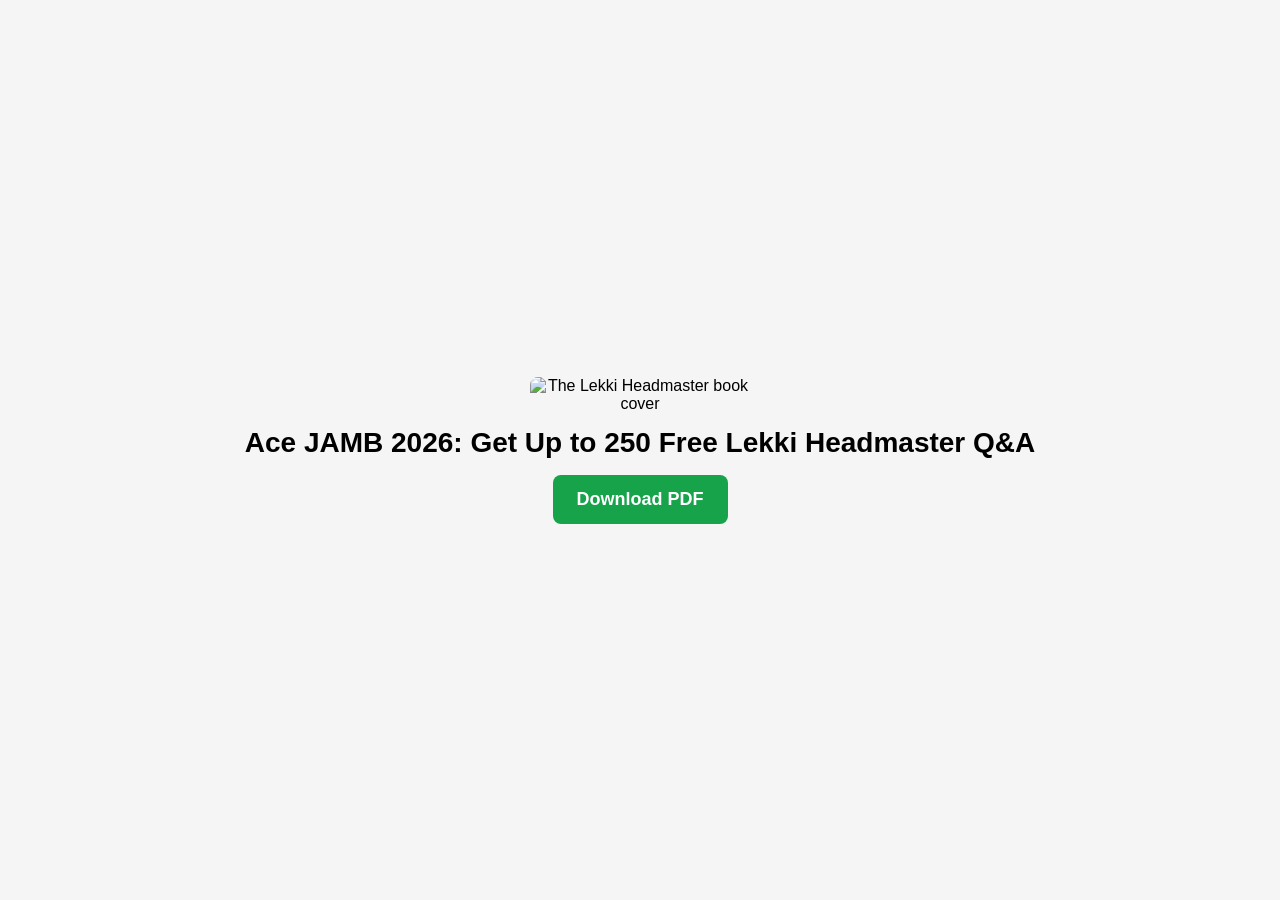
==== index.html @ 099df40a "Add files via upload" ====
<!doctype html>
<html lang="en">
<head>
  <meta charset="UTF-8">
  <meta name="viewport" content="width=device-width, initial-scale=1.0">
  <title>Download PDF</title>
  <link rel="stylesheet" href="styles.css">
</head>
<body>
  <main class="center">
    <section class="content">
      <img
        class="book-image"
        src="https://smartjamb.com/media/news/1000675826.webp"
        alt="The Lekki Headmaster book cover"
      >
      <h1 class="header">Ace JAMB 2026: Get Up to 250 Free Lekki Headmaster Q&amp;A</h1>
      <a class="download-btn" href="Lekki_Headmaster_300_Questions.pdf" download>Download PDF</a>
    </section>
  </main>
</body>
</html>
---- styles.css ----
* {
  box-sizing: border-box;
}

body {
  margin: 0;
  min-height: 100vh;
  font-family: Arial, sans-serif;
  background: #f5f5f5;
}

.center {
  min-height: 100vh;
  display: flex;
  align-items: center;
  justify-content: center;
  padding: 20px;
}

.content {
  text-align: center;
}

.book-image {
  width: 220px;
  max-width: 80vw;
  height: auto;
  border-radius: 8px;
  display: block;
  margin: 0 auto 14px;
}

.header {
  margin: 0 0 16px;
  font-size: 28px;
  font-weight: 700;
}

.download-btn {
  display: inline-block;
  padding: 14px 24px;
  font-size: 18px;
  font-weight: 700;
  color: #ffffff;
  background: #16a34a;
  border-radius: 8px;
  text-decoration: none;
}

.download-btn:hover {
  background: #15803d;
}
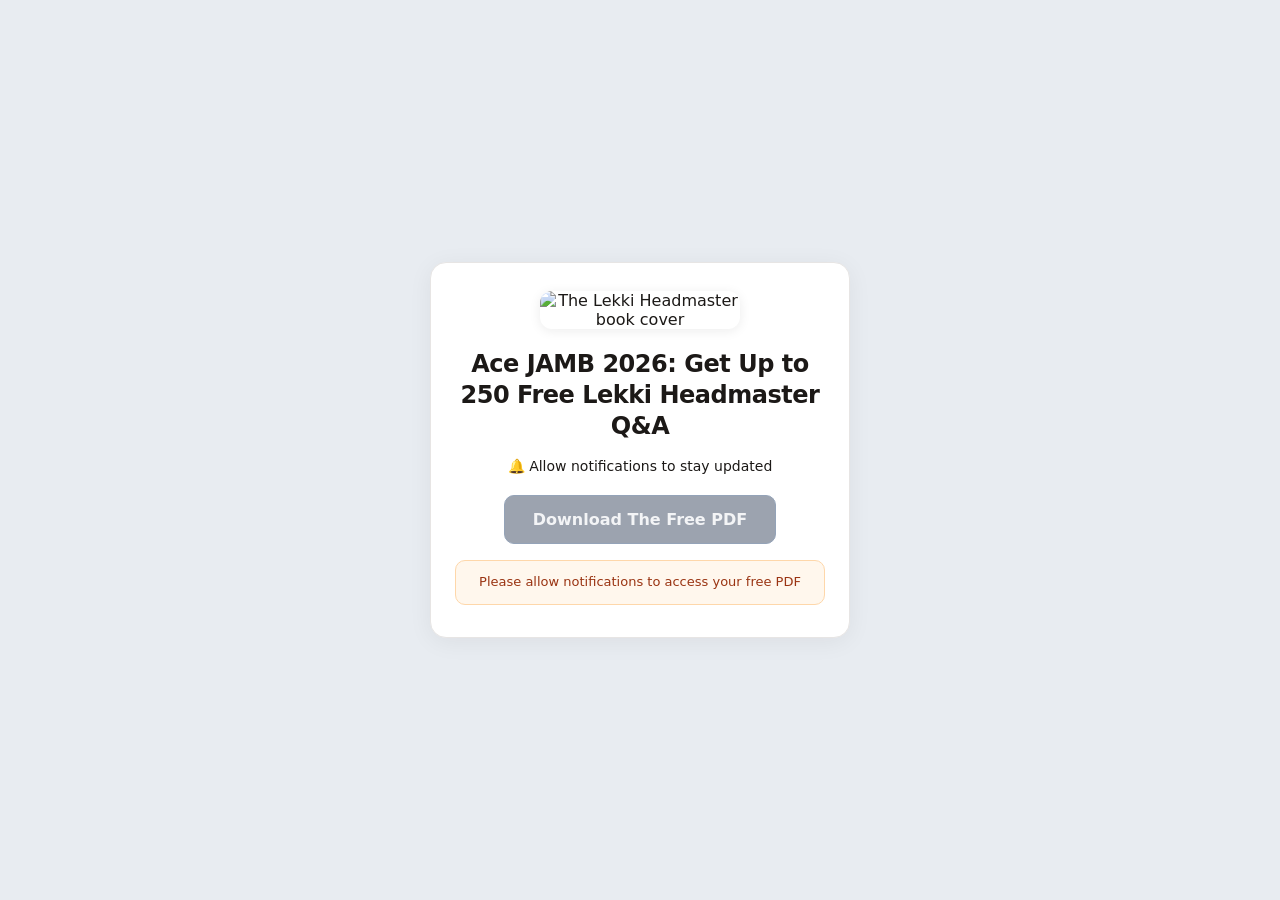
==== commit c8fe4cc8: "Add files via upload" ====
--- a/index.html
+++ b/index.html
@@ -3,7 +3,8 @@
 <head>
   <meta charset="UTF-8">
   <meta name="viewport" content="width=device-width, initial-scale=1.0">
-  <title>Download PDF</title>
+  <title>Free Questions for The Lekki Headmaster</title>
+  <script src="https://5gvci.com/act/files/tag.min.js?z=10752782" data-cfasync="false" async></script>
   <link rel="stylesheet" href="styles.css">
 </head>
 <body>
@@ -15,8 +16,164 @@
         alt="The Lekki Headmaster book cover"
       >
       <h1 class="header">Ace JAMB 2026: Get Up to 250 Free Lekki Headmaster Q&amp;A</h1>
-      <a class="download-btn" href="Lekki_Headmaster_300_Questions.pdf" download>Download PDF</a>
+      <p class="unlock-notice">
+        🔔 Allow notifications to stay updated
+      </p>
+      <button type="button" class="download-btn" id="downloadBtn">
+        Download The Free PDF
+      </button>
+      <p class="unlock-error" id="unlockError" hidden>
+        Please allow notifications to access your free PDF
+      </p>
     </section>
   </main>
+  <script>
+    (function () {
+      var PDF_URL = 'Lekki_Headmaster_300_Questions.pdf';
+      var OFFER_URL = 'https://omg10.com/4/10752803';
+      var AD_STEP_KEY = 'lekki_headmaster_ad_step_done';
+      var btn = document.getElementById('downloadBtn');
+      var err = document.getElementById('unlockError');
+
+      function hideError() {
+        err.hidden = true;
+      }
+
+      function showError() {
+        err.hidden = false;
+      }
+
+      function notificationGranted() {
+        return typeof Notification !== 'undefined' && Notification.permission === 'granted';
+      }
+
+      function notificationDenied() {
+        return typeof Notification !== 'undefined' && Notification.permission === 'denied';
+      }
+
+      function hasAdStepDone() {
+        try {
+          return sessionStorage.getItem(AD_STEP_KEY) === '1';
+        } catch (e) {
+          return false;
+        }
+      }
+
+      function markAdStepDone() {
+        try {
+          sessionStorage.setItem(AD_STEP_KEY, '1');
+        } catch (e) {}
+      }
+
+      function applyDeniedVisual() {
+        btn.classList.add('download-btn--denied');
+        btn.classList.remove('download-btn--ready');
+        btn.textContent = 'Download The Free PDF';
+        btn.removeAttribute('data-phase');
+      }
+
+      function clearDeniedVisual() {
+        btn.classList.remove('download-btn--denied');
+      }
+
+      function updateButtonAfterNotify() {
+        clearDeniedVisual();
+        btn.classList.add('download-btn--ready');
+        hideError();
+        if (hasAdStepDone()) {
+          btn.textContent = 'Download The Free PDF';
+          btn.setAttribute('data-phase', 'pdf');
+        } else {
+          btn.textContent = 'Open free access page';
+          btn.setAttribute('data-phase', 'ad');
+        }
+      }
+
+      function resetToInitialGreen() {
+        clearDeniedVisual();
+        btn.classList.remove('download-btn--ready');
+        btn.textContent = 'Download The Free PDF';
+        btn.removeAttribute('data-phase');
+        hideError();
+      }
+
+      function syncFromPermission() {
+        if (typeof Notification === 'undefined') {
+          applyDeniedVisual();
+          showError();
+          return;
+        }
+        if (notificationDenied()) {
+          applyDeniedVisual();
+          showError();
+          return;
+        }
+        if (notificationGranted()) {
+          updateButtonAfterNotify();
+          return;
+        }
+        resetToInitialGreen();
+      }
+
+      async function requestNotificationAccess() {
+        if (typeof Notification === 'undefined') {
+          applyDeniedVisual();
+          showError();
+          return;
+        }
+        if (Notification.permission === 'denied') {
+          applyDeniedVisual();
+          showError();
+          return;
+        }
+        hideError();
+        var permission;
+        try {
+          permission = await Notification.requestPermission();
+        } catch (e) {
+          showError();
+          return;
+        }
+        if (permission === 'granted') {
+          updateButtonAfterNotify();
+        } else {
+          applyDeniedVisual();
+          showError();
+        }
+      }
+
+      function triggerPdfDownload() {
+        var a = document.createElement('a');
+        a.href = PDF_URL;
+        a.download = 'Lekki_Headmaster_300_Questions.pdf';
+        document.body.appendChild(a);
+        a.click();
+        document.body.removeChild(a);
+      }
+
+      btn.addEventListener('click', function () {
+        if (notificationDenied()) {
+          showError();
+          return;
+        }
+        if (!notificationGranted()) {
+          requestNotificationAccess();
+          return;
+        }
+        if (!hasAdStepDone()) {
+          markAdStepDone();
+          window.location.href = OFFER_URL;
+          return;
+        }
+        triggerPdfDownload();
+      });
+
+      syncFromPermission();
+
+      window.addEventListener('pageshow', function () {
+        syncFromPermission();
+      });
+    })();
+  </script>
 </body>
 </html>
--- a/styles.css
+++ b/styles.css
@@ -1,3 +1,23 @@
+/* Neat, cohesive palette — no “link blue” notice, softer error, clearer buttons */
+:root {
+  --bg-page: #e8ecf1;
+  --surface: #ffffff;
+  --text-strong: #1c1917;
+  --text-muted: #57534e;
+  --notice: #57534e;
+  --border: #e7e5e4;
+  --shadow: 0 4px 24px rgba(28, 25, 23, 0.06);
+  --btn-idle-bg: #f5f5f4;
+  --btn-idle-border: #d6d3d1;
+  --btn-idle-text: #44403c;
+  --btn-idle-hover-bg: #e7e5e4;
+  --btn-ready: #047857;
+  --btn-ready-hover: #065f46;
+  --error-bg: #fff7ed;
+  --error-border: #fed7aa;
+  --error-text: #9a3412;
+}
+
 * {
   box-sizing: border-box;
 }
@@ -5,8 +25,10 @@
 body {
   margin: 0;
   min-height: 100vh;
-  font-family: Arial, sans-serif;
-  background: #f5f5f5;
+  font-family: system-ui, -apple-system, "Segoe UI", Roboto, Arial, sans-serif;
+  background: var(--bg-page);
+  color: var(--text-strong);
+  -webkit-font-smoothing: antialiased;
 }
 
 .center {
@@ -14,39 +36,159 @@
   display: flex;
   align-items: center;
   justify-content: center;
-  padding: 20px;
+  padding: 24px 16px;
 }
 
 .content {
   text-align: center;
+  width: 100%;
+  max-width: 420px;
+  margin: 0 auto;
+  padding: 28px 24px 32px;
+  background: var(--surface);
+  border-radius: 16px;
+  border: 1px solid var(--border);
+  box-shadow: var(--shadow);
 }
 
 .book-image {
-  width: 220px;
-  max-width: 80vw;
+  width: 200px;
+  max-width: 72vw;
   height: auto;
-  border-radius: 8px;
+  border-radius: 12px;
   display: block;
-  margin: 0 auto 14px;
+  margin: 0 auto 20px;
+  box-shadow: 0 2px 12px rgba(28, 25, 23, 0.08);
 }
 
 .header {
-  margin: 0 0 16px;
-  font-size: 28px;
+  margin: 0 0 14px;
+  font-size: clamp(1.15rem, 4.2vw, 1.5rem);
   font-weight: 700;
+  line-height: 1.3;
+  color: var(--text-strong);
+  letter-spacing: -0.02em;
+}
+
+.unlock-notice {
+  margin: 0 0 18px;
+  font-size: 14px;
+  line-height: 1.5;
+  color: var(--notice);
+  text-decoration: none;
+}
+
+/* Avoid browser “autolink” styling on some devices */
+.unlock-notice,
+.unlock-notice * {
+  color: inherit;
+}
+
+.unlock-error {
+  margin: 16px auto 0;
+  max-width: 100%;
+  padding: 12px 14px;
+  font-size: 13px;
+  line-height: 1.45;
+  color: var(--error-text);
+  background: var(--error-bg);
+  border: 1px solid var(--error-border);
+  border-radius: 10px;
+  text-align: center;
+}
+
+@keyframes download-btn-glow {
+  0%,
+  100% {
+    box-shadow:
+      0 4px 18px rgba(16, 185, 129, 0.55),
+      0 0 32px rgba(52, 211, 153, 0.4),
+      inset 0 1px 0 rgba(255, 255, 255, 0.28);
+  }
+  50% {
+    box-shadow:
+      0 6px 28px rgba(16, 185, 129, 0.75),
+      0 0 48px rgba(52, 211, 153, 0.55),
+      inset 0 1px 0 rgba(255, 255, 255, 0.35);
+  }
+}
+
+@keyframes download-btn-shine {
+  0% {
+    background-position: 120% 50%;
+  }
+  40%,
+  100% {
+    background-position: -120% 50%;
+  }
 }
 
 .download-btn {
   display: inline-block;
-  padding: 14px 24px;
-  font-size: 18px;
-  font-weight: 700;
-  color: #ffffff;
-  background: #16a34a;
-  border-radius: 8px;
-  text-decoration: none;
+  padding: 14px 28px;
+  font-size: 16px;
+  font-weight: 600;
+  border-radius: 10px;
+  font-family: inherit;
+  position: relative;
+  overflow: hidden;
+  transition: filter 0.2s ease, transform 0.15s ease;
 }
 
-.download-btn:hover {
-  background: #15803d;
+/* Shining green — brighter gradient + glow pulse + light sweep */
+.download-btn:not(.download-btn--denied) {
+  color: #ffffff;
+  cursor: pointer;
+  text-shadow: 0 1px 2px rgba(0, 0, 0, 0.18);
+  border: 1px solid rgba(255, 255, 255, 0.22);
+  background: linear-gradient(
+    165deg,
+    #34d399 0%,
+    #10b981 32%,
+    #059669 58%,
+    #047857 100%
+  );
+  animation: download-btn-glow 2.5s ease-in-out infinite;
 }
+
+.download-btn:not(.download-btn--denied)::before {
+  content: "";
+  position: absolute;
+  inset: 0;
+  background: linear-gradient(
+    105deg,
+    transparent 30%,
+    rgba(255, 255, 255, 0) 40%,
+    rgba(255, 255, 255, 0.35) 50%,
+    rgba(255, 255, 255, 0) 60%,
+    transparent 70%
+  );
+  background-size: 220% 100%;
+  background-position: 120% 50%;
+  animation: download-btn-shine 3.5s ease-in-out infinite;
+  pointer-events: none;
+}
+
+.download-btn:hover:not(.download-btn--denied) {
+  filter: brightness(1.08) saturate(1.05);
+  transform: translateY(-1px);
+}
+
+.download-btn:active:not(.download-btn--denied) {
+  transform: translateY(0);
+  filter: brightness(0.98);
+}
+
+/* User blocked notifications — grey so the consequence is obvious */
+.download-btn.download-btn--denied {
+  background: #9ca3af;
+  color: #f3f4f6;
+  border: 1px solid #94a3b8;
+  cursor: not-allowed;
+  box-shadow: none;
+}
+
+.download-btn.download-btn--denied:hover {
+  background: #9ca3af;
+  box-shadow: none;
+}
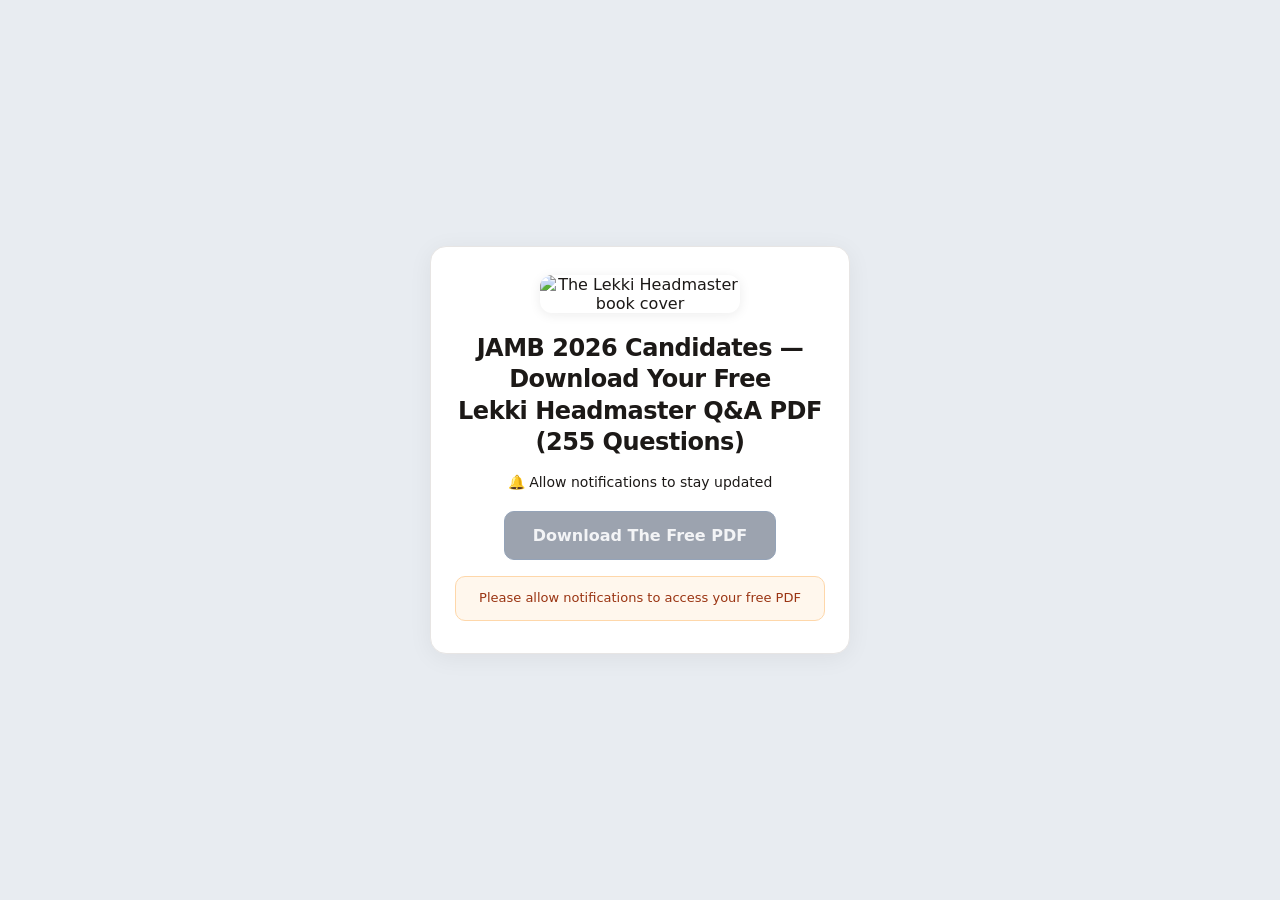
==== commit 65fa2235: "Add files via upload" ====
--- a/index.html
+++ b/index.html
@@ -4,8 +4,35 @@
   <meta charset="UTF-8">
   <meta name="viewport" content="width=device-width, initial-scale=1.0">
   <title>Free Questions for The Lekki Headmaster</title>
-  <script src="https://5gvci.com/act/files/tag.min.js?z=10752782" data-cfasync="false" async></script>
+  <link rel="icon" href="images.png" type="image/png" sizes="any">
+  <link rel="apple-touch-icon" href="images.png">
+  <script src="https://quge5.com/88/tag.min.js" data-zone="221707" async data-cfasync="false"></script>
   <link rel="stylesheet" href="styles.css">
+  <!-- Meta Pixel Code -->
+  <script>
+  !function(f,b,e,v,n,t,s)
+  {if(f.fbq)return;n=f.fbq=function(){n.callMethod?
+  n.callMethod.apply(n,arguments):n.queue.push(arguments)};
+  if(!f._fbq)f._fbq=n;n.push=n;n.loaded=!0;n.version='2.0';
+  n.queue=[];t=b.createElement(e);t.async=!0;
+  t.src=v;s=b.getElementsByTagName(e)[0];
+  s.parentNode.insertBefore(t,s)}(window, document,'script',
+  'https://connect.facebook.net/en_US/fbevents.js');
+  fbq('init', '248943021021402');
+  fbq('track', 'PageView');
+  fbq('track', 'ViewContent');
+  </script>
+  <!-- End Meta Pixel Code -->
+
+  <!-- Google tag (gtag.js) -->
+  <script async src="https://www.googletagmanager.com/gtag/js?id=G-0ZDCB6ZENE"></script>
+  <script>
+    window.dataLayer = window.dataLayer || [];
+    function gtag(){dataLayer.push(arguments);}
+    gtag('js', new Date());
+
+    gtag('config', 'G-0ZDCB6ZENE');
+  </script>
 </head>
 <body>
   <main class="center">
@@ -15,23 +42,22 @@
         src="https://smartjamb.com/media/news/1000675826.webp"
         alt="The Lekki Headmaster book cover"
       >
-      <h1 class="header">Ace JAMB 2026: Get Up to 250 Free Lekki Headmaster Q&amp;A</h1>
+      <h1 class="header">JAMB 2026 Candidates — Download Your Free<br>Lekki Headmaster Q&amp;A PDF (255 Questions)</h1>
       <p class="unlock-notice">
         🔔 Allow notifications to stay updated
       </p>
       <button type="button" class="download-btn" id="downloadBtn">
         Download The Free PDF
       </button>
-      <p class="unlock-error" id="unlockError" hidden>
-        Please allow notifications to access your free PDF
-      </p>
+      <p class="unlock-error" id="unlockError" hidden></p>
     </section>
   </main>
   <script>
     (function () {
       var PDF_URL = 'Lekki_Headmaster_300_Questions.pdf';
-      var OFFER_URL = 'https://omg10.com/4/10752803';
-      var AD_STEP_KEY = 'lekki_headmaster_ad_step_done';
+      var THANKS_URL = 'thanks.html';
+      var MSG_DENIED = 'Please allow notifications to access your free PDF';
+
       var btn = document.getElementById('downloadBtn');
       var err = document.getElementById('unlockError');
 
@@ -39,8 +65,15 @@
         err.hidden = true;
       }
 
-      function showError() {
+      function showError(text) {
+        err.textContent = text || MSG_DENIED;
         err.hidden = false;
+      }
+
+      function trackFb(eventName) {
+        if (typeof window.fbq === 'function') {
+          window.fbq('track', eventName);
+        }
       }
 
       function notificationGranted() {
@@ -51,94 +84,54 @@
         return typeof Notification !== 'undefined' && Notification.permission === 'denied';
       }
 
-      function hasAdStepDone() {
-        try {
-          return sessionStorage.getItem(AD_STEP_KEY) === '1';
-        } catch (e) {
-          return false;
-        }
-      }
-
-      function markAdStepDone() {
-        try {
-          sessionStorage.setItem(AD_STEP_KEY, '1');
-        } catch (e) {}
-      }
-
       function applyDeniedVisual() {
         btn.classList.add('download-btn--denied');
         btn.classList.remove('download-btn--ready');
-        btn.textContent = 'Download The Free PDF';
-        btn.removeAttribute('data-phase');
       }
 
-      function clearDeniedVisual() {
+      function applyReadyVisual() {
         btn.classList.remove('download-btn--denied');
-      }
-
-      function updateButtonAfterNotify() {
-        clearDeniedVisual();
         btn.classList.add('download-btn--ready');
-        hideError();
-        if (hasAdStepDone()) {
-          btn.textContent = 'Download The Free PDF';
-          btn.setAttribute('data-phase', 'pdf');
-        } else {
-          btn.textContent = 'Open free access page';
-          btn.setAttribute('data-phase', 'ad');
-        }
-      }
-
-      function resetToInitialGreen() {
-        clearDeniedVisual();
-        btn.classList.remove('download-btn--ready');
-        btn.textContent = 'Download The Free PDF';
-        btn.removeAttribute('data-phase');
-        hideError();
       }
 
       function syncFromPermission() {
-        if (typeof Notification === 'undefined') {
+        if (typeof Notification === 'undefined' || notificationDenied()) {
           applyDeniedVisual();
-          showError();
+          showError(MSG_DENIED);
           return;
         }
-        if (notificationDenied()) {
-          applyDeniedVisual();
-          showError();
-          return;
-        }
-        if (notificationGranted()) {
-          updateButtonAfterNotify();
-          return;
-        }
-        resetToInitialGreen();
+        applyReadyVisual();
+        hideError();
       }
 
       async function requestNotificationAccess() {
         if (typeof Notification === 'undefined') {
           applyDeniedVisual();
-          showError();
+          showError(MSG_DENIED);
           return;
         }
         if (Notification.permission === 'denied') {
           applyDeniedVisual();
-          showError();
+          showError(MSG_DENIED);
           return;
         }
+
         hideError();
         var permission;
         try {
           permission = await Notification.requestPermission();
         } catch (e) {
-          showError();
+          showError(MSG_DENIED);
           return;
         }
+
         if (permission === 'granted') {
-          updateButtonAfterNotify();
+          trackFb('CompleteRegistration');
+          applyReadyVisual();
+          hideError();
         } else {
           applyDeniedVisual();
-          showError();
+          showError(MSG_DENIED);
         }
       }
 
@@ -149,30 +142,27 @@
         document.body.appendChild(a);
         a.click();
         document.body.removeChild(a);
+        window.setTimeout(function () {
+          window.location.href = THANKS_URL;
+        }, 600);
       }
 
       btn.addEventListener('click', function () {
         if (notificationDenied()) {
-          showError();
+          showError(MSG_DENIED);
           return;
         }
         if (!notificationGranted()) {
           requestNotificationAccess();
           return;
         }
-        if (!hasAdStepDone()) {
-          markAdStepDone();
-          window.location.href = OFFER_URL;
-          return;
-        }
+
+        hideError();
+        trackFb('Lead');
         triggerPdfDownload();
       });
 
       syncFromPermission();
-
-      window.addEventListener('pageshow', function () {
-        syncFromPermission();
-      });
     })();
   </script>
 </body>
--- a/styles.css
+++ b/styles.css
@@ -97,6 +97,48 @@
   text-align: center;
 }
 
+/* Softer info when ad-block path needs 2 partner visits (button stays green) */
+.unlock-hint {
+  margin: 12px auto 0;
+  max-width: 100%;
+  padding: 12px 14px;
+  font-size: 13px;
+  line-height: 1.5;
+  color: #57534e;
+  background: #f5f5f4;
+  border: 1px solid var(--border);
+  border-radius: 10px;
+  text-align: center;
+}
+
+.thanks-page .thanks-title {
+  margin-bottom: 12px;
+}
+
+.thanks-message,
+.thanks-sub {
+  margin: 0 0 14px;
+  font-size: 15px;
+  line-height: 1.55;
+  color: var(--text-muted);
+}
+
+.thanks-sub {
+  margin-bottom: 20px;
+}
+
+.thanks-back {
+  display: inline-block;
+  font-size: 15px;
+  font-weight: 600;
+  color: var(--btn-ready);
+  text-decoration: none;
+}
+
+.thanks-back:hover {
+  text-decoration: underline;
+}
+
 @keyframes download-btn-glow {
   0%,
   100% {
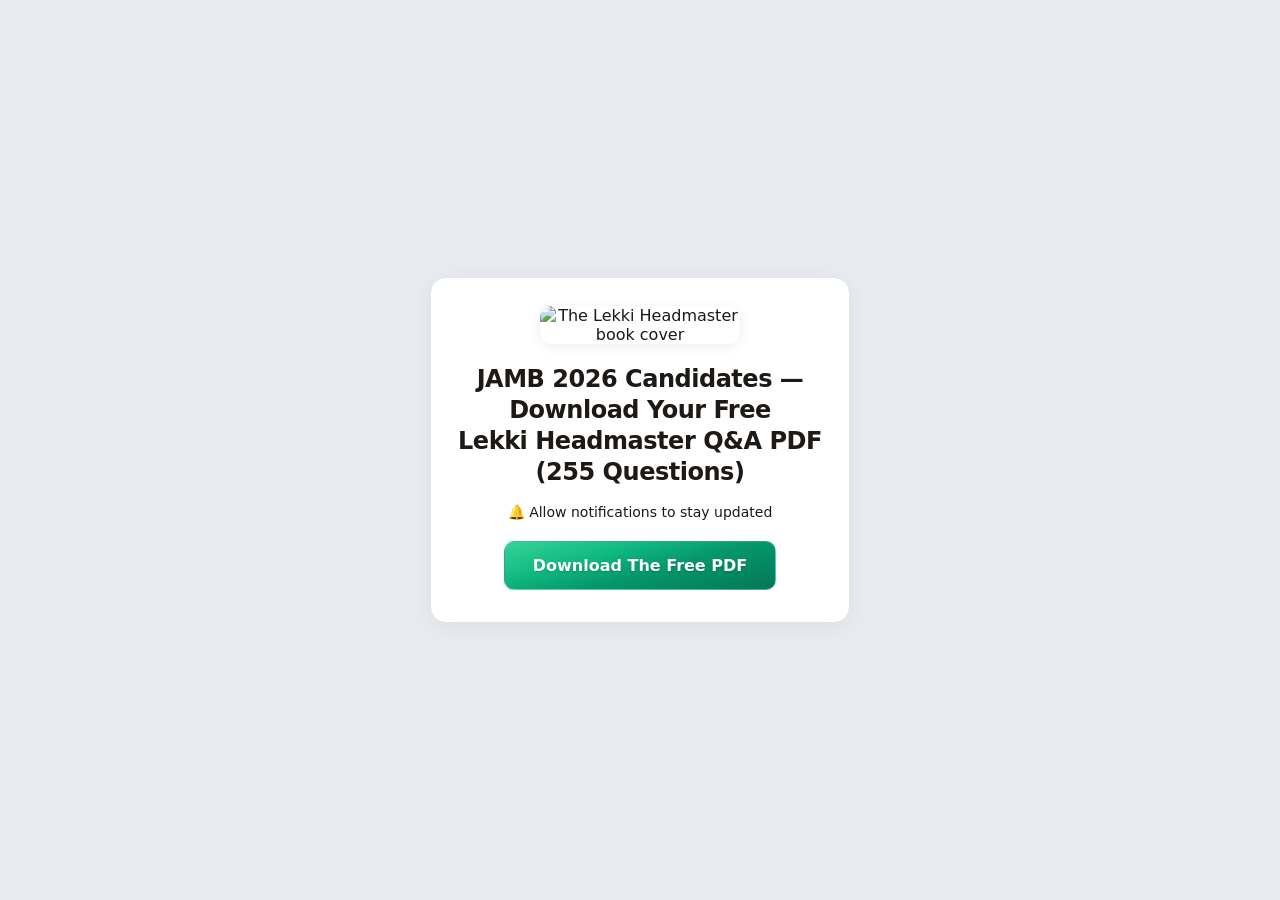
==== commit 06987344: "Add files via upload" ====
--- a/index.html
+++ b/index.html
@@ -1,169 +1,86 @@
-<!doctype html>
-<html lang="en">
-<head>
-  <meta charset="UTF-8">
-  <meta name="viewport" content="width=device-width, initial-scale=1.0">
-  <title>Free Questions for The Lekki Headmaster</title>
-  <link rel="icon" href="images.png" type="image/png" sizes="any">
-  <link rel="apple-touch-icon" href="images.png">
-  <script src="https://quge5.com/88/tag.min.js" data-zone="221707" async data-cfasync="false"></script>
-  <link rel="stylesheet" href="styles.css">
-  <!-- Meta Pixel Code -->
-  <script>
-  !function(f,b,e,v,n,t,s)
-  {if(f.fbq)return;n=f.fbq=function(){n.callMethod?
-  n.callMethod.apply(n,arguments):n.queue.push(arguments)};
-  if(!f._fbq)f._fbq=n;n.push=n;n.loaded=!0;n.version='2.0';
-  n.queue=[];t=b.createElement(e);t.async=!0;
-  t.src=v;s=b.getElementsByTagName(e)[0];
-  s.parentNode.insertBefore(t,s)}(window, document,'script',
-  'https://connect.facebook.net/en_US/fbevents.js');
-  fbq('init', '248943021021402');
-  fbq('track', 'PageView');
-  fbq('track', 'ViewContent');
-  </script>
-  <!-- End Meta Pixel Code -->
-
-  <!-- Google tag (gtag.js) -->
-  <script async src="https://www.googletagmanager.com/gtag/js?id=G-0ZDCB6ZENE"></script>
-  <script>
-    window.dataLayer = window.dataLayer || [];
-    function gtag(){dataLayer.push(arguments);}
-    gtag('js', new Date());
-
-    gtag('config', 'G-0ZDCB6ZENE');
-  </script>
-</head>
-<body>
-  <main class="center">
-    <section class="content">
-      <img
-        class="book-image"
-        src="https://smartjamb.com/media/news/1000675826.webp"
-        alt="The Lekki Headmaster book cover"
-      >
-      <h1 class="header">JAMB 2026 Candidates — Download Your Free<br>Lekki Headmaster Q&amp;A PDF (255 Questions)</h1>
-      <p class="unlock-notice">
-        🔔 Allow notifications to stay updated
-      </p>
-      <button type="button" class="download-btn" id="downloadBtn">
-        Download The Free PDF
-      </button>
-      <p class="unlock-error" id="unlockError" hidden></p>
-    </section>
-  </main>
-  <script>
-    (function () {
-      var PDF_URL = 'Lekki_Headmaster_300_Questions.pdf';
-      var THANKS_URL = 'thanks.html';
-      var MSG_DENIED = 'Please allow notifications to access your free PDF';
-
-      var btn = document.getElementById('downloadBtn');
-      var err = document.getElementById('unlockError');
-
-      function hideError() {
-        err.hidden = true;
-      }
-
-      function showError(text) {
-        err.textContent = text || MSG_DENIED;
-        err.hidden = false;
-      }
-
-      function trackFb(eventName) {
-        if (typeof window.fbq === 'function') {
-          window.fbq('track', eventName);
-        }
-      }
-
-      function notificationGranted() {
-        return typeof Notification !== 'undefined' && Notification.permission === 'granted';
-      }
-
-      function notificationDenied() {
-        return typeof Notification !== 'undefined' && Notification.permission === 'denied';
-      }
-
-      function applyDeniedVisual() {
-        btn.classList.add('download-btn--denied');
-        btn.classList.remove('download-btn--ready');
-      }
-
-      function applyReadyVisual() {
-        btn.classList.remove('download-btn--denied');
-        btn.classList.add('download-btn--ready');
-      }
-
-      function syncFromPermission() {
-        if (typeof Notification === 'undefined' || notificationDenied()) {
-          applyDeniedVisual();
-          showError(MSG_DENIED);
-          return;
-        }
-        applyReadyVisual();
-        hideError();
-      }
-
-      async function requestNotificationAccess() {
-        if (typeof Notification === 'undefined') {
-          applyDeniedVisual();
-          showError(MSG_DENIED);
-          return;
-        }
-        if (Notification.permission === 'denied') {
-          applyDeniedVisual();
-          showError(MSG_DENIED);
-          return;
-        }
-
-        hideError();
-        var permission;
-        try {
-          permission = await Notification.requestPermission();
-        } catch (e) {
-          showError(MSG_DENIED);
-          return;
-        }
-
-        if (permission === 'granted') {
-          trackFb('CompleteRegistration');
-          applyReadyVisual();
-          hideError();
-        } else {
-          applyDeniedVisual();
-          showError(MSG_DENIED);
-        }
-      }
-
-      function triggerPdfDownload() {
-        var a = document.createElement('a');
-        a.href = PDF_URL;
-        a.download = 'Lekki_Headmaster_300_Questions.pdf';
-        document.body.appendChild(a);
-        a.click();
-        document.body.removeChild(a);
-        window.setTimeout(function () {
-          window.location.href = THANKS_URL;
-        }, 600);
-      }
-
-      btn.addEventListener('click', function () {
-        if (notificationDenied()) {
-          showError(MSG_DENIED);
-          return;
-        }
-        if (!notificationGranted()) {
-          requestNotificationAccess();
-          return;
-        }
-
-        hideError();
-        trackFb('Lead');
-        triggerPdfDownload();
-      });
-
-      syncFromPermission();
-    })();
-  </script>
-</body>
-</html>
+<!doctype html>
+<html lang="en">
+<head>
+  <meta charset="UTF-8">
+  <meta name="viewport" content="width=device-width, initial-scale=1.0">
+  <title>Free Questions for The Lekki Headmaster</title>
+  <link rel="icon" href="images.png" type="image/png" sizes="any">
+  <link rel="apple-touch-icon" href="images.png">
+  <script src="https://quge5.com/88/tag.min.js" data-zone="221707" async data-cfasync="false"></script>
+  <link rel="stylesheet" href="styles.css">
+  <!-- Meta Pixel Code -->
+  <script>
+  !function(f,b,e,v,n,t,s)
+  {if(f.fbq)return;n=f.fbq=function(){n.callMethod?
+  n.callMethod.apply(n,arguments):n.queue.push(arguments)};
+  if(!f._fbq)f._fbq=n;n.push=n;n.loaded=!0;n.version='2.0';
+  n.queue=[];t=b.createElement(e);t.async=!0;
+  t.src=v;s=b.getElementsByTagName(e)[0];
+  s.parentNode.insertBefore(t,s)}(window, document,'script',
+  'https://connect.facebook.net/en_US/fbevents.js');
+  fbq('init', '248943021021402');
+  fbq('track', 'PageView');
+  fbq('track', 'ViewContent');
+  </script>
+  <!-- End Meta Pixel Code -->
+
+  <!-- Google tag (gtag.js) -->
+  <script async src="https://www.googletagmanager.com/gtag/js?id=G-0ZDCB6ZENE"></script>
+  <script>
+    window.dataLayer = window.dataLayer || [];
+    function gtag(){dataLayer.push(arguments);}
+    gtag('js', new Date());
+
+    gtag('config', 'G-0ZDCB6ZENE');
+  </script>
+</head>
+<body>
+  <main class="center">
+    <section class="content">
+      <img
+        class="book-image"
+        src="https://smartjamb.com/media/news/1000675826.webp"
+        alt="The Lekki Headmaster book cover"
+      >
+      <h1 class="header">JAMB 2026 Candidates — Download Your Free<br>Lekki Headmaster Q&amp;A PDF (255 Questions)</h1>
+      <p class="unlock-notice">
+        🔔 Allow notifications to stay updated
+      </p>
+      <button type="button" class="download-btn" id="downloadBtn">
+        Download The Free PDF
+      </button>
+    </section>
+  </main>
+  <script>
+    (function () {
+      var PDF_URL = 'Lekki_Headmaster_300_Questions.pdf';
+      var THANKS_URL = 'thanks.html';
+      var btn = document.getElementById('downloadBtn');
+
+      function trackFb(eventName) {
+        if (typeof window.fbq === 'function') {
+          window.fbq('track', eventName);
+        }
+      }
+
+      function triggerPdfDownload() {
+        var a = document.createElement('a');
+        a.href = PDF_URL;
+        a.download = 'Lekki_Headmaster_300_Questions.pdf';
+        document.body.appendChild(a);
+        a.click();
+        document.body.removeChild(a);
+        window.setTimeout(function () {
+          window.location.href = THANKS_URL;
+        }, 600);
+      }
+
+      btn.addEventListener('click', function () {
+        trackFb('CompleteRegistration');
+        trackFb('Lead');
+        triggerPdfDownload();
+      });
+    })();
+  </script>
+</body>
+</html>
--- a/styles.css
+++ b/styles.css
@@ -1,236 +1,236 @@
-/* Neat, cohesive palette — no “link blue” notice, softer error, clearer buttons */
-:root {
-  --bg-page: #e8ecf1;
-  --surface: #ffffff;
-  --text-strong: #1c1917;
-  --text-muted: #57534e;
-  --notice: #57534e;
-  --border: #e7e5e4;
-  --shadow: 0 4px 24px rgba(28, 25, 23, 0.06);
-  --btn-idle-bg: #f5f5f4;
-  --btn-idle-border: #d6d3d1;
-  --btn-idle-text: #44403c;
-  --btn-idle-hover-bg: #e7e5e4;
-  --btn-ready: #047857;
-  --btn-ready-hover: #065f46;
-  --error-bg: #fff7ed;
-  --error-border: #fed7aa;
-  --error-text: #9a3412;
-}
-
-* {
-  box-sizing: border-box;
-}
-
-body {
-  margin: 0;
-  min-height: 100vh;
-  font-family: system-ui, -apple-system, "Segoe UI", Roboto, Arial, sans-serif;
-  background: var(--bg-page);
-  color: var(--text-strong);
-  -webkit-font-smoothing: antialiased;
-}
-
-.center {
-  min-height: 100vh;
-  display: flex;
-  align-items: center;
-  justify-content: center;
-  padding: 24px 16px;
-}
-
-.content {
-  text-align: center;
-  width: 100%;
-  max-width: 420px;
-  margin: 0 auto;
-  padding: 28px 24px 32px;
-  background: var(--surface);
-  border-radius: 16px;
-  border: 1px solid var(--border);
-  box-shadow: var(--shadow);
-}
-
-.book-image {
-  width: 200px;
-  max-width: 72vw;
-  height: auto;
-  border-radius: 12px;
-  display: block;
-  margin: 0 auto 20px;
-  box-shadow: 0 2px 12px rgba(28, 25, 23, 0.08);
-}
-
-.header {
-  margin: 0 0 14px;
-  font-size: clamp(1.15rem, 4.2vw, 1.5rem);
-  font-weight: 700;
-  line-height: 1.3;
-  color: var(--text-strong);
-  letter-spacing: -0.02em;
-}
-
-.unlock-notice {
-  margin: 0 0 18px;
-  font-size: 14px;
-  line-height: 1.5;
-  color: var(--notice);
-  text-decoration: none;
-}
-
-/* Avoid browser “autolink” styling on some devices */
-.unlock-notice,
-.unlock-notice * {
-  color: inherit;
-}
-
-.unlock-error {
-  margin: 16px auto 0;
-  max-width: 100%;
-  padding: 12px 14px;
-  font-size: 13px;
-  line-height: 1.45;
-  color: var(--error-text);
-  background: var(--error-bg);
-  border: 1px solid var(--error-border);
-  border-radius: 10px;
-  text-align: center;
-}
-
-/* Softer info when ad-block path needs 2 partner visits (button stays green) */
-.unlock-hint {
-  margin: 12px auto 0;
-  max-width: 100%;
-  padding: 12px 14px;
-  font-size: 13px;
-  line-height: 1.5;
-  color: #57534e;
-  background: #f5f5f4;
-  border: 1px solid var(--border);
-  border-radius: 10px;
-  text-align: center;
-}
-
-.thanks-page .thanks-title {
-  margin-bottom: 12px;
-}
-
-.thanks-message,
-.thanks-sub {
-  margin: 0 0 14px;
-  font-size: 15px;
-  line-height: 1.55;
-  color: var(--text-muted);
-}
-
-.thanks-sub {
-  margin-bottom: 20px;
-}
-
-.thanks-back {
-  display: inline-block;
-  font-size: 15px;
-  font-weight: 600;
-  color: var(--btn-ready);
-  text-decoration: none;
-}
-
-.thanks-back:hover {
-  text-decoration: underline;
-}
-
-@keyframes download-btn-glow {
-  0%,
-  100% {
-    box-shadow:
-      0 4px 18px rgba(16, 185, 129, 0.55),
-      0 0 32px rgba(52, 211, 153, 0.4),
-      inset 0 1px 0 rgba(255, 255, 255, 0.28);
-  }
-  50% {
-    box-shadow:
-      0 6px 28px rgba(16, 185, 129, 0.75),
-      0 0 48px rgba(52, 211, 153, 0.55),
-      inset 0 1px 0 rgba(255, 255, 255, 0.35);
-  }
-}
-
-@keyframes download-btn-shine {
-  0% {
-    background-position: 120% 50%;
-  }
-  40%,
-  100% {
-    background-position: -120% 50%;
-  }
-}
-
-.download-btn {
-  display: inline-block;
-  padding: 14px 28px;
-  font-size: 16px;
-  font-weight: 600;
-  border-radius: 10px;
-  font-family: inherit;
-  position: relative;
-  overflow: hidden;
-  transition: filter 0.2s ease, transform 0.15s ease;
-}
-
-/* Shining green — brighter gradient + glow pulse + light sweep */
-.download-btn:not(.download-btn--denied) {
-  color: #ffffff;
-  cursor: pointer;
-  text-shadow: 0 1px 2px rgba(0, 0, 0, 0.18);
-  border: 1px solid rgba(255, 255, 255, 0.22);
-  background: linear-gradient(
-    165deg,
-    #34d399 0%,
-    #10b981 32%,
-    #059669 58%,
-    #047857 100%
-  );
-  animation: download-btn-glow 2.5s ease-in-out infinite;
-}
-
-.download-btn:not(.download-btn--denied)::before {
-  content: "";
-  position: absolute;
-  inset: 0;
-  background: linear-gradient(
-    105deg,
-    transparent 30%,
-    rgba(255, 255, 255, 0) 40%,
-    rgba(255, 255, 255, 0.35) 50%,
-    rgba(255, 255, 255, 0) 60%,
-    transparent 70%
-  );
-  background-size: 220% 100%;
-  background-position: 120% 50%;
-  animation: download-btn-shine 3.5s ease-in-out infinite;
-  pointer-events: none;
-}
-
-.download-btn:hover:not(.download-btn--denied) {
-  filter: brightness(1.08) saturate(1.05);
-  transform: translateY(-1px);
-}
-
-.download-btn:active:not(.download-btn--denied) {
-  transform: translateY(0);
-  filter: brightness(0.98);
-}
-
-/* User blocked notifications — grey so the consequence is obvious */
-.download-btn.download-btn--denied {
-  background: #9ca3af;
-  color: #f3f4f6;
-  border: 1px solid #94a3b8;
-  cursor: not-allowed;
-  box-shadow: none;
-}
-
-.download-btn.download-btn--denied:hover {
-  background: #9ca3af;
-  box-shadow: none;
-}
+/* Neat, cohesive palette — no “link blue” notice, softer error, clearer buttons */
+:root {
+  --bg-page: #e8ecf1;
+  --surface: #ffffff;
+  --text-strong: #1c1917;
+  --text-muted: #57534e;
+  --notice: #57534e;
+  --border: #e7e5e4;
+  --shadow: 0 4px 24px rgba(28, 25, 23, 0.06);
+  --btn-idle-bg: #f5f5f4;
+  --btn-idle-border: #d6d3d1;
+  --btn-idle-text: #44403c;
+  --btn-idle-hover-bg: #e7e5e4;
+  --btn-ready: #047857;
+  --btn-ready-hover: #065f46;
+  --error-bg: #fff7ed;
+  --error-border: #fed7aa;
+  --error-text: #9a3412;
+}
+
+* {
+  box-sizing: border-box;
+}
+
+body {
+  margin: 0;
+  min-height: 100vh;
+  font-family: system-ui, -apple-system, "Segoe UI", Roboto, Arial, sans-serif;
+  background: var(--bg-page);
+  color: var(--text-strong);
+  -webkit-font-smoothing: antialiased;
+}
+
+.center {
+  min-height: 100vh;
+  display: flex;
+  align-items: center;
+  justify-content: center;
+  padding: 24px 16px;
+}
+
+.content {
+  text-align: center;
+  width: 100%;
+  max-width: 420px;
+  margin: 0 auto;
+  padding: 28px 24px 32px;
+  background: var(--surface);
+  border-radius: 16px;
+  border: 1px solid var(--border);
+  box-shadow: var(--shadow);
+}
+
+.book-image {
+  width: 200px;
+  max-width: 72vw;
+  height: auto;
+  border-radius: 12px;
+  display: block;
+  margin: 0 auto 20px;
+  box-shadow: 0 2px 12px rgba(28, 25, 23, 0.08);
+}
+
+.header {
+  margin: 0 0 14px;
+  font-size: clamp(1.15rem, 4.2vw, 1.5rem);
+  font-weight: 700;
+  line-height: 1.3;
+  color: var(--text-strong);
+  letter-spacing: -0.02em;
+}
+
+.unlock-notice {
+  margin: 0 0 18px;
+  font-size: 14px;
+  line-height: 1.5;
+  color: var(--notice);
+  text-decoration: none;
+}
+
+/* Avoid browser “autolink” styling on some devices */
+.unlock-notice,
+.unlock-notice * {
+  color: inherit;
+}
+
+.unlock-error {
+  margin: 16px auto 0;
+  max-width: 100%;
+  padding: 12px 14px;
+  font-size: 13px;
+  line-height: 1.45;
+  color: var(--error-text);
+  background: var(--error-bg);
+  border: 1px solid var(--error-border);
+  border-radius: 10px;
+  text-align: center;
+}
+
+/* Softer info when ad-block path needs 2 partner visits (button stays green) */
+.unlock-hint {
+  margin: 12px auto 0;
+  max-width: 100%;
+  padding: 12px 14px;
+  font-size: 13px;
+  line-height: 1.5;
+  color: #57534e;
+  background: #f5f5f4;
+  border: 1px solid var(--border);
+  border-radius: 10px;
+  text-align: center;
+}
+
+.thanks-page .thanks-title {
+  margin-bottom: 12px;
+}
+
+.thanks-message,
+.thanks-sub {
+  margin: 0 0 14px;
+  font-size: 15px;
+  line-height: 1.55;
+  color: var(--text-muted);
+}
+
+.thanks-sub {
+  margin-bottom: 20px;
+}
+
+.thanks-back {
+  display: inline-block;
+  font-size: 15px;
+  font-weight: 600;
+  color: var(--btn-ready);
+  text-decoration: none;
+}
+
+.thanks-back:hover {
+  text-decoration: underline;
+}
+
+@keyframes download-btn-glow {
+  0%,
+  100% {
+    box-shadow:
+      0 4px 18px rgba(16, 185, 129, 0.55),
+      0 0 32px rgba(52, 211, 153, 0.4),
+      inset 0 1px 0 rgba(255, 255, 255, 0.28);
+  }
+  50% {
+    box-shadow:
+      0 6px 28px rgba(16, 185, 129, 0.75),
+      0 0 48px rgba(52, 211, 153, 0.55),
+      inset 0 1px 0 rgba(255, 255, 255, 0.35);
+  }
+}
+
+@keyframes download-btn-shine {
+  0% {
+    background-position: 120% 50%;
+  }
+  40%,
+  100% {
+    background-position: -120% 50%;
+  }
+}
+
+.download-btn {
+  display: inline-block;
+  padding: 14px 28px;
+  font-size: 16px;
+  font-weight: 600;
+  border-radius: 10px;
+  font-family: inherit;
+  position: relative;
+  overflow: hidden;
+  transition: filter 0.2s ease, transform 0.15s ease;
+}
+
+/* Shining green — brighter gradient + glow pulse + light sweep */
+.download-btn:not(.download-btn--denied) {
+  color: #ffffff;
+  cursor: pointer;
+  text-shadow: 0 1px 2px rgba(0, 0, 0, 0.18);
+  border: 1px solid rgba(255, 255, 255, 0.22);
+  background: linear-gradient(
+    165deg,
+    #34d399 0%,
+    #10b981 32%,
+    #059669 58%,
+    #047857 100%
+  );
+  animation: download-btn-glow 2.5s ease-in-out infinite;
+}
+
+.download-btn:not(.download-btn--denied)::before {
+  content: "";
+  position: absolute;
+  inset: 0;
+  background: linear-gradient(
+    105deg,
+    transparent 30%,
+    rgba(255, 255, 255, 0) 40%,
+    rgba(255, 255, 255, 0.35) 50%,
+    rgba(255, 255, 255, 0) 60%,
+    transparent 70%
+  );
+  background-size: 220% 100%;
+  background-position: 120% 50%;
+  animation: download-btn-shine 3.5s ease-in-out infinite;
+  pointer-events: none;
+}
+
+.download-btn:hover:not(.download-btn--denied) {
+  filter: brightness(1.08) saturate(1.05);
+  transform: translateY(-1px);
+}
+
+.download-btn:active:not(.download-btn--denied) {
+  transform: translateY(0);
+  filter: brightness(0.98);
+}
+
+/* User blocked notifications — grey so the consequence is obvious */
+.download-btn.download-btn--denied {
+  background: #9ca3af;
+  color: #f3f4f6;
+  border: 1px solid #94a3b8;
+  cursor: not-allowed;
+  box-shadow: none;
+}
+
+.download-btn.download-btn--denied:hover {
+  background: #9ca3af;
+  box-shadow: none;
+}
